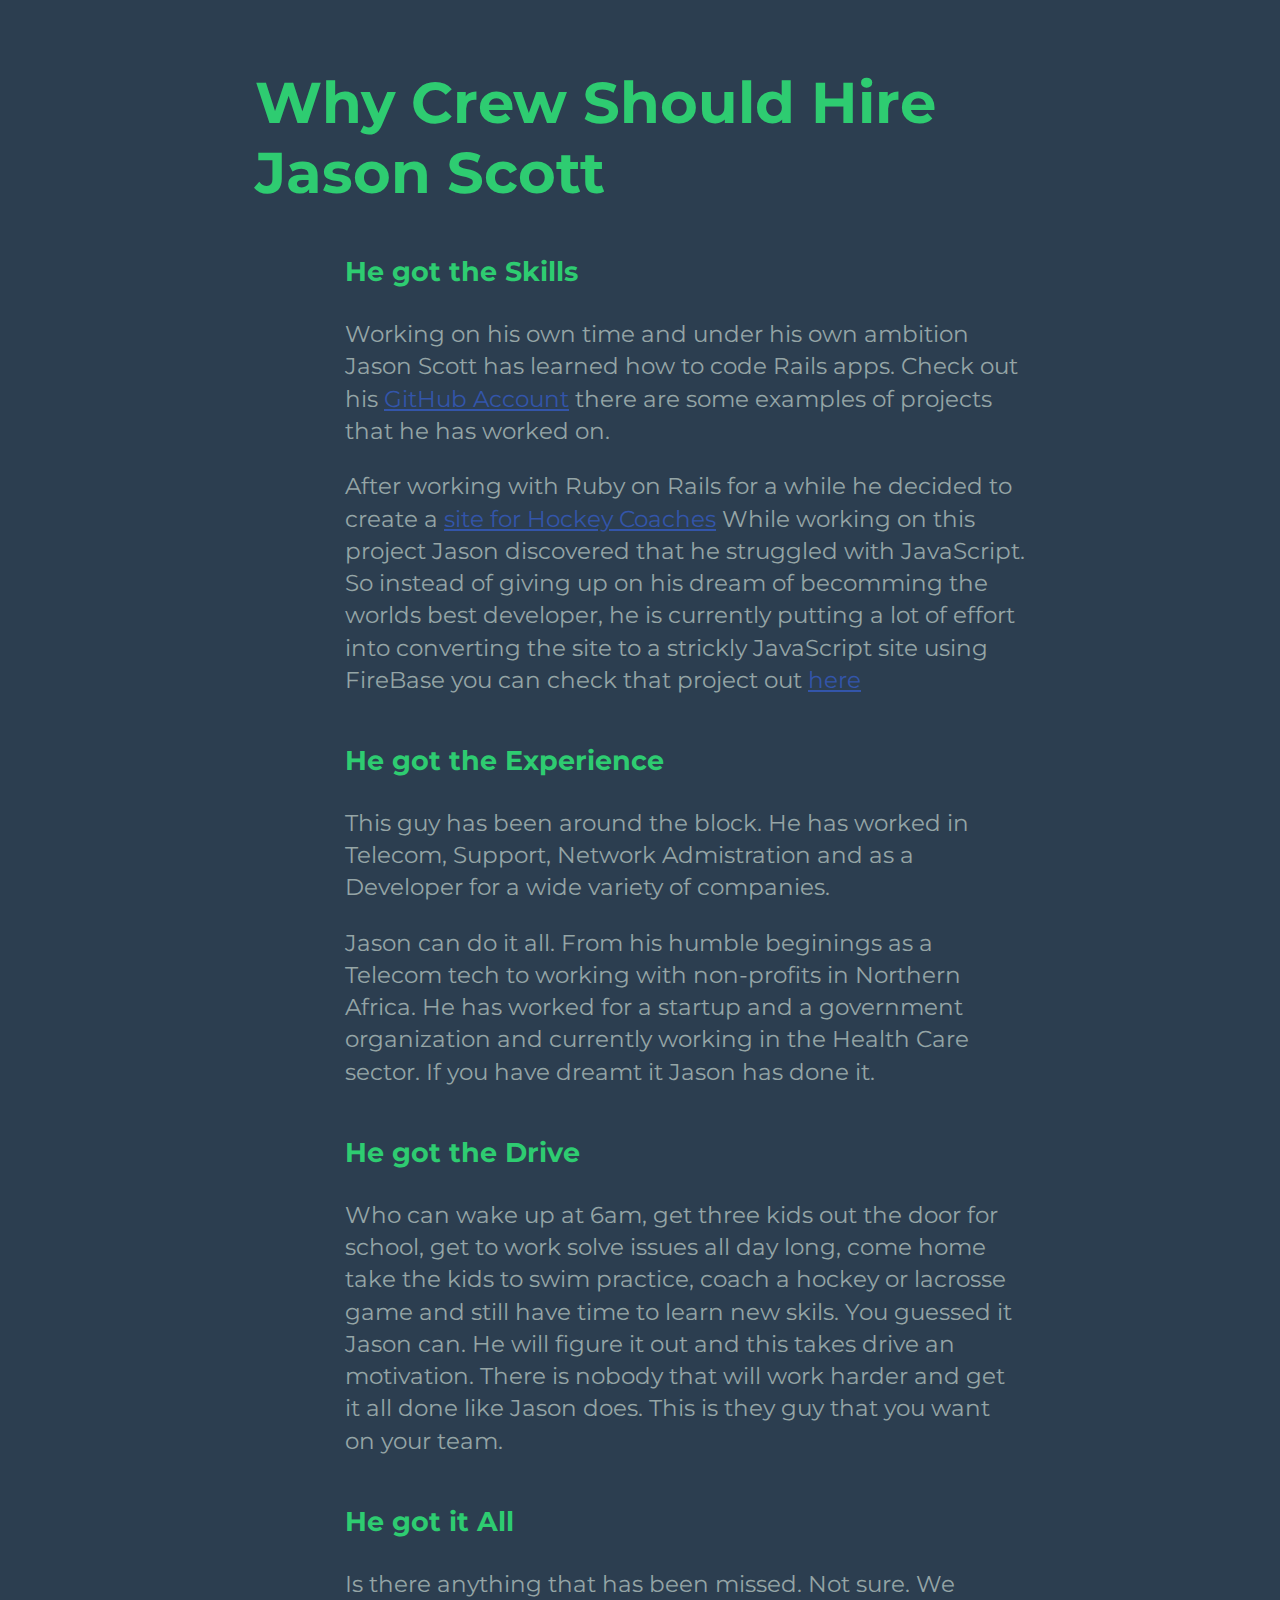
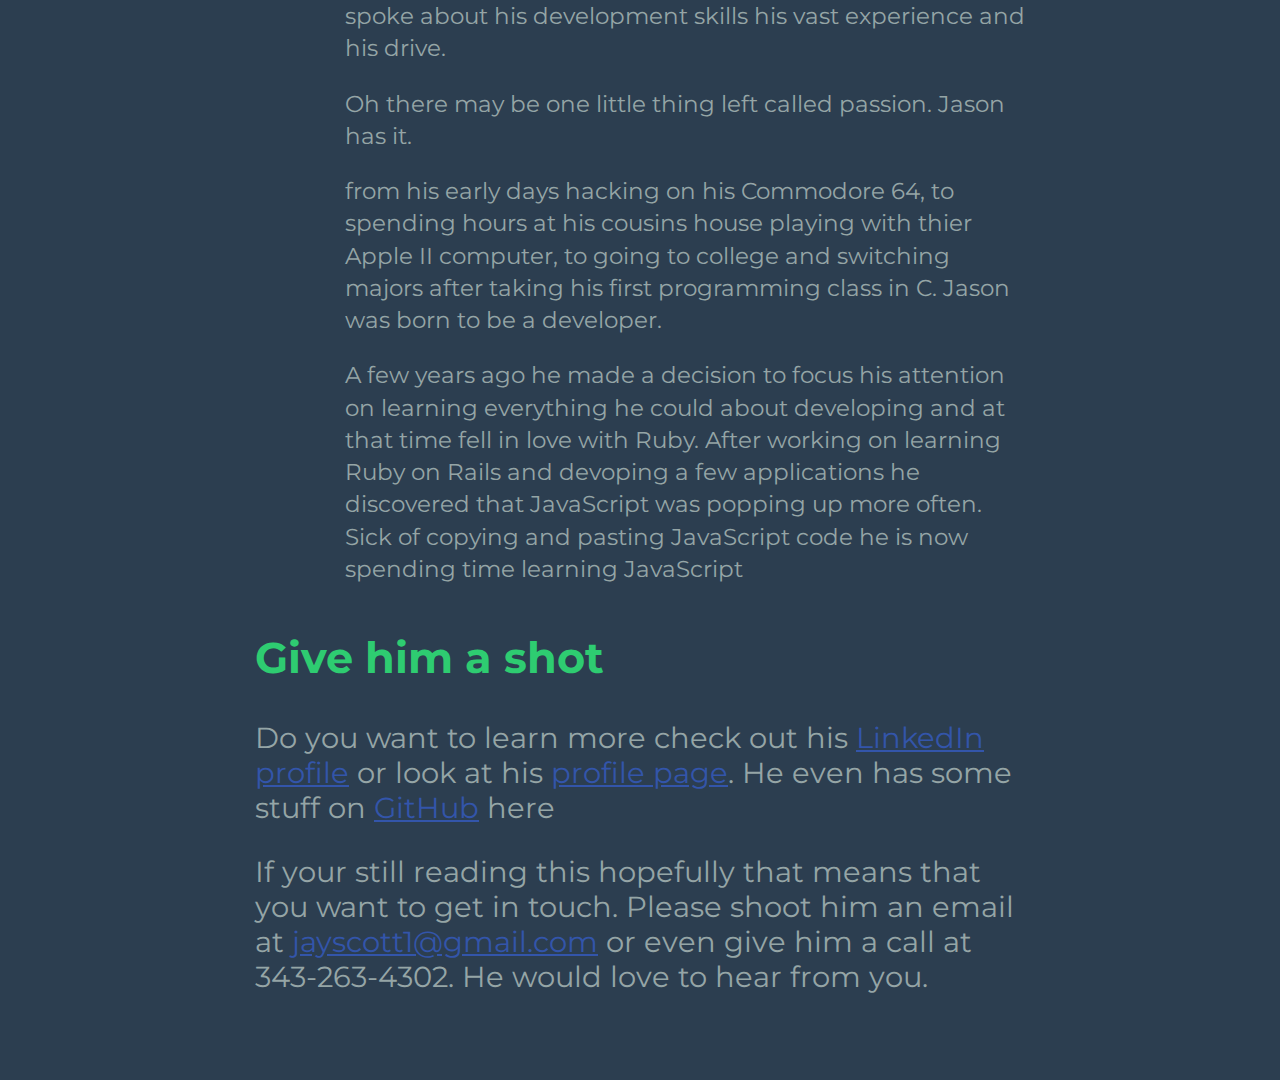
==== crew.html @ 72e0d4f7 "crew" ====
<html>
	
<head>
    <meta charset="UTF-8">


    <title>You got to read this</title>

	<link rel="stylesheet" type="text/css" href="/css/crewstyle.css">

    
  </head>
  <article class='single'>
  <h1>Why Crew Should Hire Jason Scott</h1>
  <ul class='slats'>
    <li>
      <h3>He got the Skills</h3>
      <p>Working on his own time and under his own ambition Jason Scott has learned how to code Rails apps. Check out his <a href=https://github.com/jascottt7/>GitHub Account</a> there are some examples of projects that he has worked on.</p>
  <p>After working with Ruby on Rails for a while he decided to create a <a href=https://opensourcecoach.herokuapp.com/>site for Hockey Coaches</a> While working on this project Jason discovered that he struggled with JavaScript. So instead of giving up on his dream of becomming the worlds best developer, he is currently putting a lot of effort into converting the site to a strickly JavaScript site using FireBase you can check that project out <a href=https://personalpage-251dd.firebaseapp.com/add_drill.html>here</a></p>
    </li>
    
    <li>     
      <h3>He got the Experience</h3>
      <p>This guy has been around the block. He has worked in Telecom, Support, Network Admistration and as a Developer for a wide variety of companies.</p>
      <p>Jason can do it all. From his humble beginings as a Telecom tech to working with non-profits in Northern Africa. He has worked for a startup and a government organization and currently working in the Health Care sector. If you have dreamt it Jason has done it.</p>
    </li>
    
    <li>
     
      <h3>He got the Drive</h3>
      <p>Who can wake up at 6am, get three kids out the door for school, get to work solve issues all day long, come home take the kids to swim practice, coach a hockey or lacrosse game and still have time to learn new skils. You guessed it Jason can. He will figure it out and this takes drive an motivation. There is nobody that will work harder and get it all done like Jason does. This is they guy that you want on your team.</p>
    </li>
    
    <li>
     
      <h3>He got it All</h3>
      <p>Is there anything that has been missed. Not sure. We spoke about his development skills his vast experience and his drive. </p>
      <p>Oh there may be one little thing left called passion. Jason has it. </p>
      <p>from his early days hacking on his Commodore  64, to spending hours at his cousins house playing with thier Apple II computer, to going to college and switching majors after taking his first programming class in C. Jason was born to be a developer.</p>
      <p> A few years ago he made a decision to focus his attention on learning everything he could about developing and at that time fell in love with Ruby. After working on learning Ruby on Rails and devoping a few applications he discovered that JavaScript was popping up more often. Sick of copying and pasting JavaScript code he is now spending time learning JavaScript</p>
    </li>
    
  </ul>

  <h2>Give him a shot</h2>
  <p>
    Do you want to learn more check out his <a href='https://www.linkedin.com/in/jasonmarkscott'>LinkedIn profile</a> or look at his <a href='http://jascottt7.github.io/'>profile page</a>. He even has some stuff on  <a href='https://github.com/jascottt7/'>GitHub</a> here</a>
  <p>
    If your still reading this hopefully that means that you want to get in touch. Please shoot him an email at <a href="mailto:jayscott1@gmail.com?Subject=Hell%20Yeah!!!!%20We%20want%20to%20talk%20to%20you" target="_top"> jayscott1@gmail.com</a> or even give him a call at 343-263-4302. He would love to hear from you.
  </p>
</article>
---- css/crewstyle.css ----
@import 'http://fonts.googleapis.com/css?family=Montserrat:300,400,700';

body {
  font-size: 1.8em;
  margin: 0 auto;
  padding: 0;
}

a:link {
    color: #35a;
  }
a:visited {
    color: #86a;
  }
a:hover {
    color: #f00;
  }
a:active {
    color: #35d;
  }


.single { // for single column articles on blogs, magazines, etc
  width: 80%;
  max-width: 770px;
  margin: 0 auto;
  padding: 1em 2em 2em;
}

html {
  background: #2c3e50;
  color: #95a5a6;
  font-family: Montserrat, sans-serif;
  -webkit-font-smoothing: antialiased;
}
h1,h2,h3,h4,h5,h6 {
  color: #2ecc71;
}


.slats {
  padding:0 0 0 90px;
  font-size: .8em;
  line-height: 1.4;
  li {
    list-style-type: none;
    position: relative;
    clear: left;
    margin: 2em auto;
    min-height: 90px;
  }
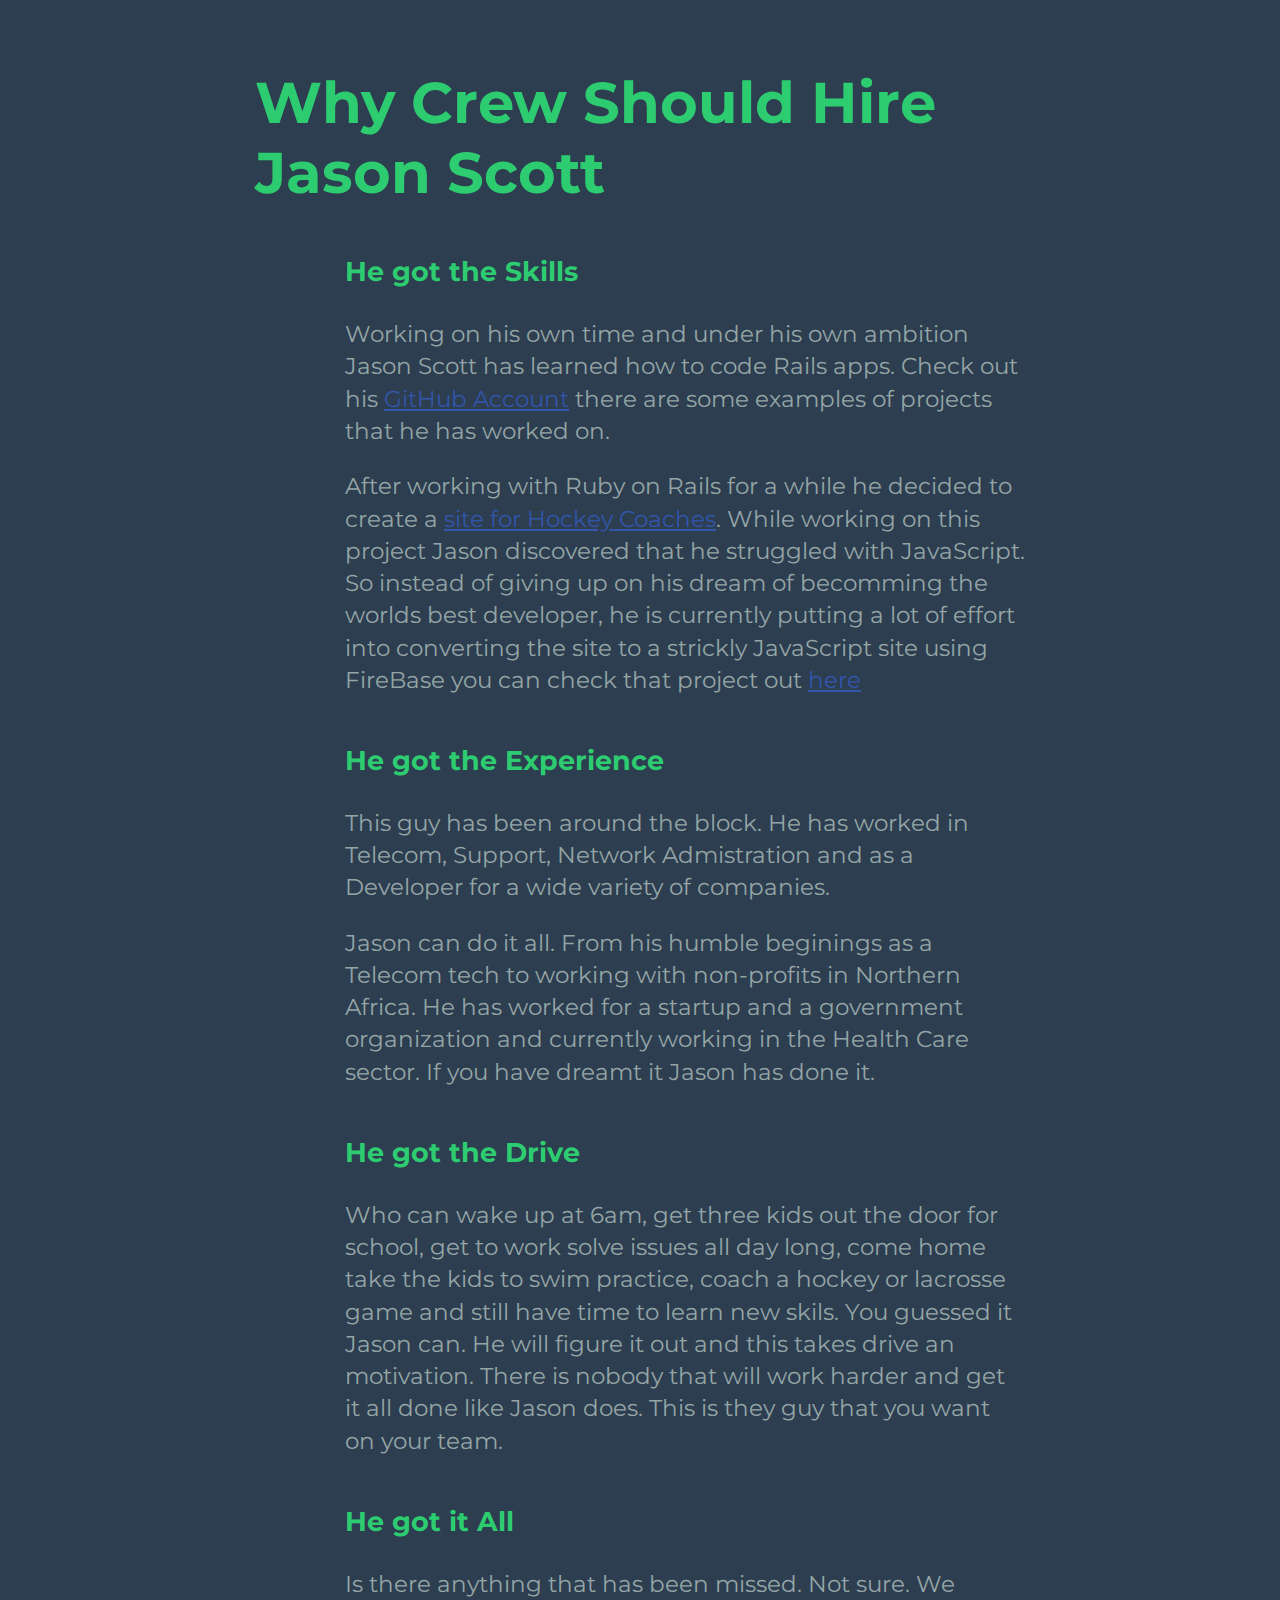
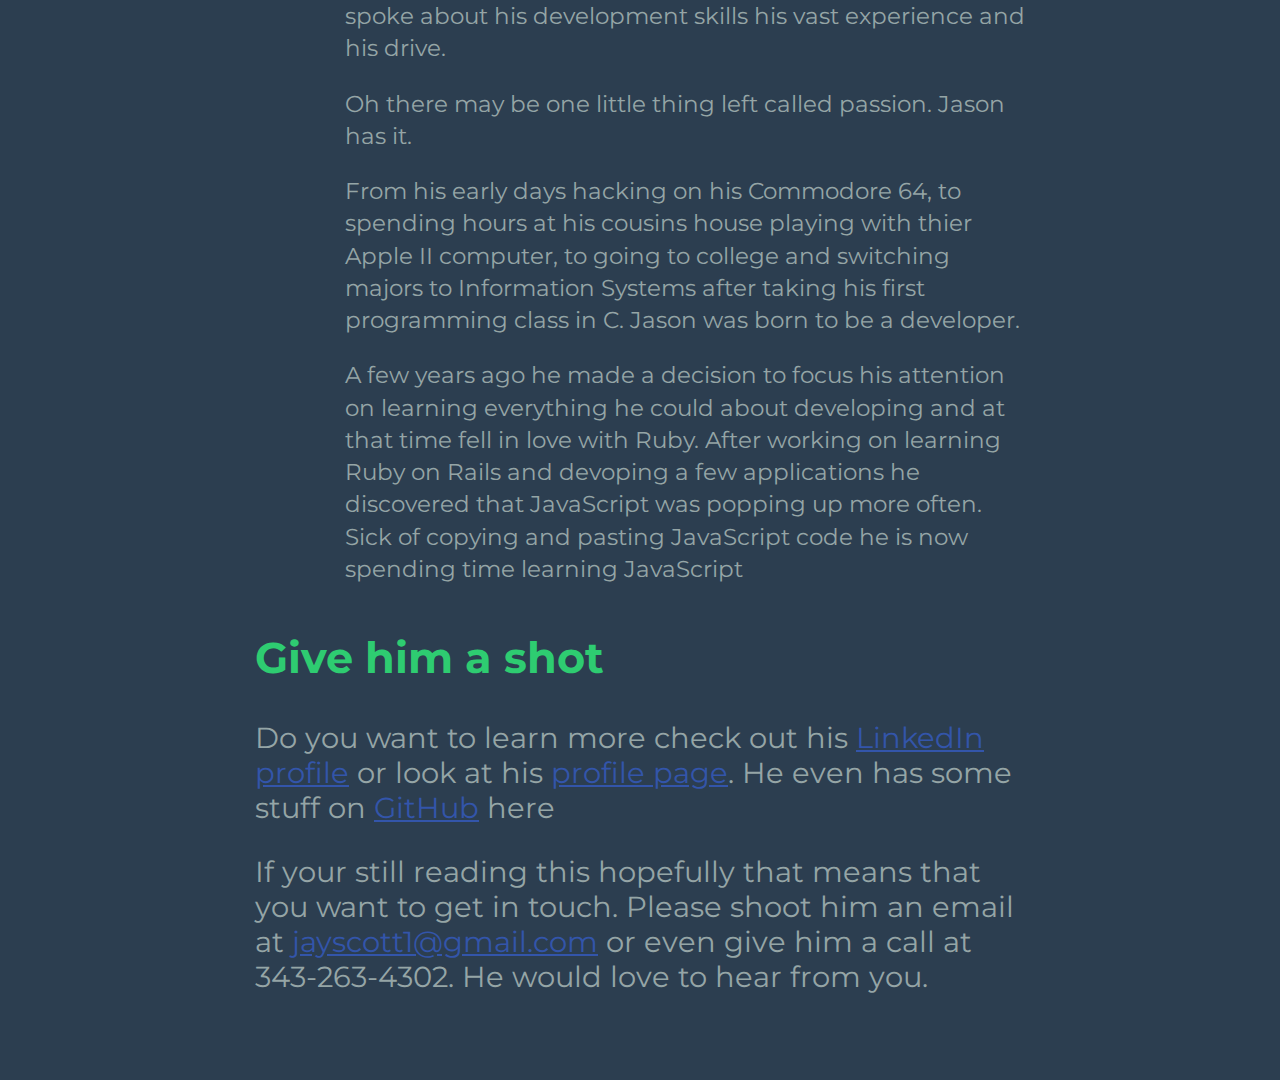
==== commit 908a4738: "crew" ====
--- a/crew.html
+++ b/crew.html
@@ -1,52 +1,59 @@
+<html>
 
-<html>
-	
 <head>
     <meta charset="UTF-8">
 
 
     <title>You got to read this</title>
 
-	<link rel="stylesheet" type="text/css" href="/css/crewstyle.css">
+    <link rel="stylesheet" type="text/css" href="/css/crewstyle.css">
 
-    
-  </head>
-  <article class='single'>
-  <h1>Why Crew Should Hire Jason Scott</h1>
-  <ul class='slats'>
-    <li>
-      <h3>He got the Skills</h3>
-      <p>Working on his own time and under his own ambition Jason Scott has learned how to code Rails apps. Check out his <a href=https://github.com/jascottt7/>GitHub Account</a> there are some examples of projects that he has worked on.</p>
-  <p>After working with Ruby on Rails for a while he decided to create a <a href=https://opensourcecoach.herokuapp.com/>site for Hockey Coaches</a> While working on this project Jason discovered that he struggled with JavaScript. So instead of giving up on his dream of becomming the worlds best developer, he is currently putting a lot of effort into converting the site to a strickly JavaScript site using FireBase you can check that project out <a href=https://personalpage-251dd.firebaseapp.com/add_drill.html>here</a></p>
-    </li>
-    
-    <li>     
-      <h3>He got the Experience</h3>
-      <p>This guy has been around the block. He has worked in Telecom, Support, Network Admistration and as a Developer for a wide variety of companies.</p>
-      <p>Jason can do it all. From his humble beginings as a Telecom tech to working with non-profits in Northern Africa. He has worked for a startup and a government organization and currently working in the Health Care sector. If you have dreamt it Jason has done it.</p>
-    </li>
-    
-    <li>
-     
-      <h3>He got the Drive</h3>
-      <p>Who can wake up at 6am, get three kids out the door for school, get to work solve issues all day long, come home take the kids to swim practice, coach a hockey or lacrosse game and still have time to learn new skils. You guessed it Jason can. He will figure it out and this takes drive an motivation. There is nobody that will work harder and get it all done like Jason does. This is they guy that you want on your team.</p>
-    </li>
-    
-    <li>
-     
-      <h3>He got it All</h3>
-      <p>Is there anything that has been missed. Not sure. We spoke about his development skills his vast experience and his drive. </p>
-      <p>Oh there may be one little thing left called passion. Jason has it. </p>
-      <p>from his early days hacking on his Commodore  64, to spending hours at his cousins house playing with thier Apple II computer, to going to college and switching majors after taking his first programming class in C. Jason was born to be a developer.</p>
-      <p> A few years ago he made a decision to focus his attention on learning everything he could about developing and at that time fell in love with Ruby. After working on learning Ruby on Rails and devoping a few applications he discovered that JavaScript was popping up more often. Sick of copying and pasting JavaScript code he is now spending time learning JavaScript</p>
-    </li>
-    
-  </ul>
 
-  <h2>Give him a shot</h2>
-  <p>
-    Do you want to learn more check out his <a href='https://www.linkedin.com/in/jasonmarkscott'>LinkedIn profile</a> or look at his <a href='http://jascottt7.github.io/'>profile page</a>. He even has some stuff on  <a href='https://github.com/jascottt7/'>GitHub</a> here</a>
-  <p>
-    If your still reading this hopefully that means that you want to get in touch. Please shoot him an email at <a href="mailto:jayscott1@gmail.com?Subject=Hell%20Yeah!!!!%20We%20want%20to%20talk%20to%20you" target="_top"> jayscott1@gmail.com</a> or even give him a call at 343-263-4302. He would love to hear from you.
-  </p>
+</head>
+<article class='single'>
+    <h1>Why Crew Should Hire Jason Scott</h1>
+    <ul class='slats'>
+        <li>
+            <h3>He got the Skills</h3>
+            <p>Working on his own time and under his own ambition Jason Scott has learned how to code Rails apps. Check out his <a href=https://github.com/jascottt7/>GitHub Account</a> there are some examples of projects that he has worked on.</p>
+            <p>After working with Ruby on Rails for a while he decided to create a <a href=https://opensourcecoach.herokuapp.com/>site for Hockey Coaches</a>. While working on this project Jason discovered that he struggled with JavaScript. So instead of
+                giving up on his dream of becomming the worlds best developer, he is currently putting a lot of effort into converting the site to a strickly JavaScript site using FireBase you can check that project out <a href=https://personalpage-251dd.firebaseapp.com/>here</a>
+            </p>
+        </li>
+
+        <li>
+            <h3>He got the Experience</h3>
+            <p>This guy has been around the block. He has worked in Telecom, Support, Network Admistration and as a Developer for a wide variety of companies.</p>
+            <p>Jason can do it all. From his humble beginings as a Telecom tech to working with non-profits in Northern Africa. He has worked for a startup and a government organization and currently working in the Health Care sector. If you have dreamt
+                it Jason has done it.</p>
+        </li>
+
+        <li>
+
+            <h3>He got the Drive</h3>
+            <p>Who can wake up at 6am, get three kids out the door for school, get to work solve issues all day long, come home take the kids to swim practice, coach a hockey or lacrosse game and still have time to learn new skils. You guessed it Jason can.
+                He will figure it out and this takes drive an motivation. There is nobody that will work harder and get it all done like Jason does. This is they guy that you want on your team.</p>
+        </li>
+
+        <li>
+
+            <h3>He got it All</h3>
+            <p>Is there anything that has been missed. Not sure. We spoke about his development skills his vast experience and his drive. </p>
+            <p>Oh there may be one little thing left called passion. Jason has it. </p>
+            <p>From his early days hacking on his Commodore 64, to spending hours at his cousins house playing with thier Apple II 
+            computer, to going to college and switching majors to Information Systems after taking his first programming class in C. 
+            Jason was born to be a developer.</p>
+            <p> A few years ago he made a decision to focus his attention on learning everything he could about developing 
+            and at that time fell in love with Ruby. After working on learning Ruby on Rails and devoping a few applications he discovered that
+                JavaScript was popping up more often. Sick of copying and pasting JavaScript code he is now spending time learning JavaScript</p>
+        </li>
+
+    </ul>
+
+    <h2>Give him a shot</h2>
+    <p>
+        Do you want to learn more check out his <a href='https://www.linkedin.com/in/jasonmarkscott'>LinkedIn profile</a> or look at his <a href='http://jascottt7.github.io/'>profile page</a>. He even has some stuff on <a href='https://github.com/jascottt7/'>GitHub</a>        here</a>
+        <p>
+            If your still reading this hopefully that means that you want to get in touch. Please shoot him an email at <a href="mailto:jayscott1@gmail.com?Subject=Hell%20Yeah!!!!%20We%20want%20to%20talk%20to%20you" target="_top"> jayscott1@gmail.com</a>            or even give him a call at 343-263-4302. He would love to hear from you.
+        </p>
 </article>